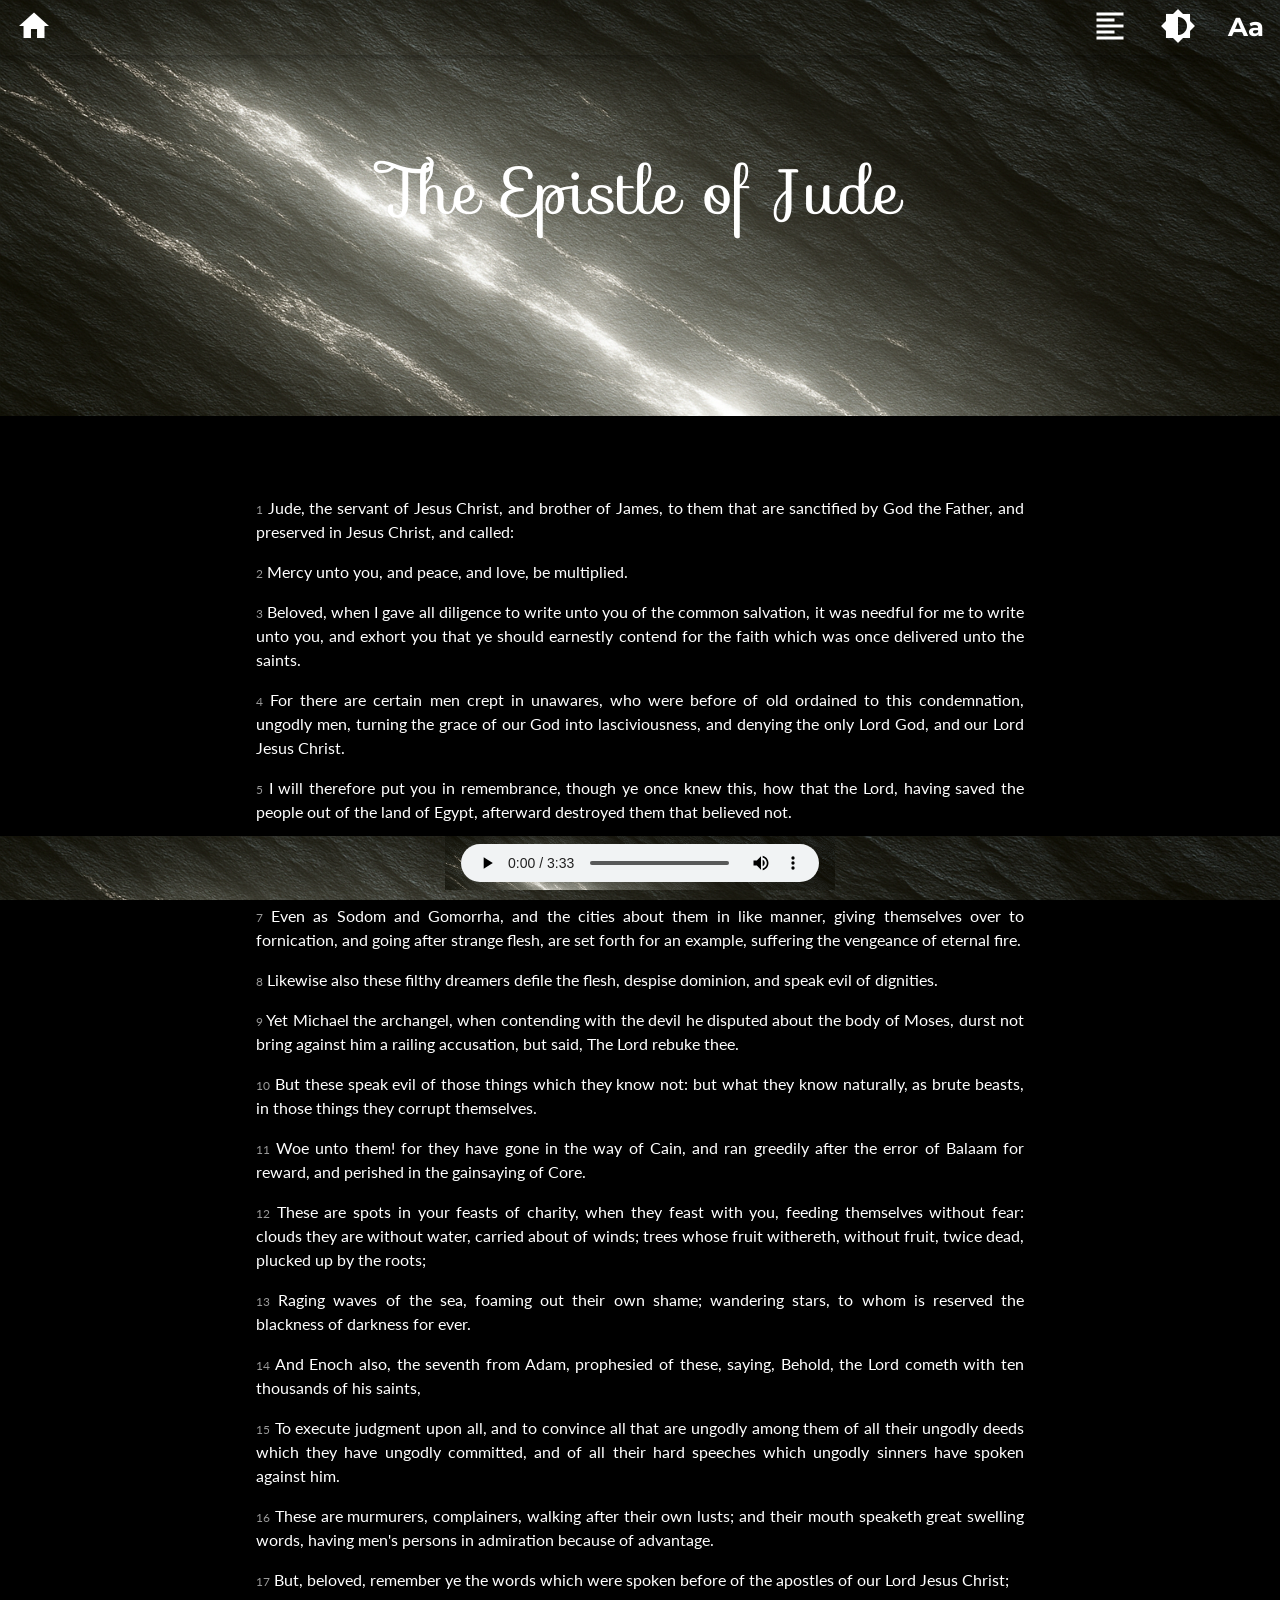
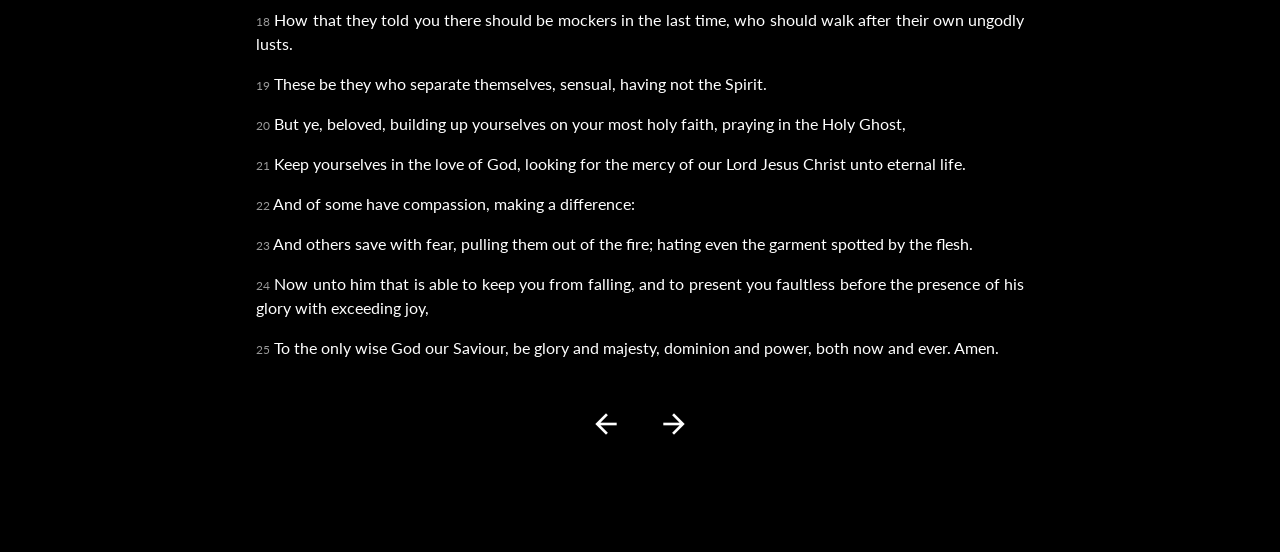
==== jude/index.html @ c420184f "Add files via upload" ====
<!DOCTYPE html>
<html lang="en">
<head>
<title>Jude</title>
<meta charset="UTF-8">
<meta name="viewport" content="width=device-width, initial-scale=1">
<link rel="stylesheet" href="https://www.w3schools.com/w3css/4/w3.css">
<link rel="stylesheet" href="https://www.w3schools.com/w3css/5/w3.css">
<link rel="stylesheet" href="https://fonts.googleapis.com/css?family=Lato">
<link rel="stylesheet" href="https://fonts.googleapis.com/css?family=Montserrat">
<link rel="stylesheet" href="https://cdnjs.cloudflare.com/ajax/libs/font-awesome/4.7.0/css/font-awesome.min.css">
<script src="https://kit.fontawesome.com/d1a6249b79.js" crossorigin="anonymous"></script>
<link rel="stylesheet" href="https://fonts.googleapis.com/icon?family=Material+Icons">
<link href="https://fonts.googleapis.com/icon?family=Material+Icons" rel="stylesheet">
<link rel="stylesheet" href="style.css">
<link rel="stylesheet" href="https://fonts.googleapis.com/css?family=Sofia&effect=fire">

<style>
body,h1,h2,h3,h4,h5,h6 {font-family: "Lato", sans-serif}
.w3-bar,h1,button {font-family: "Montserrat", sans-serif}
.fa-anchor,.fa-coffee {font-size:200px}
</style>
</head>
<body>

    <audio id="myAudio" src="jude.mp3" preload="auto">
    </audio>

<!-- Navbar -->
<div class="w3-top">
  <div class="w3-bar w3-card w3-left-align w3-large" style="background-image: url(whiterock.png); background-size: cover;">
    <a class="w3-bar-item w3-button w3-hide w3-hide-large w3-right w3-padding-large w3-hover-white w3-large w3-indigo" href="javascript:void(0);" onclick="myFunction()" title="Toggle Navigation Menu"><i class="fa fa-bars"></i></a>
    
   
    <a href="#"><i class=" w3-btn w3-bar-item w3-margin-center material-icons w3-text-white"style="font-size:36px" >home</i></a>
    <!--<a><i class=" w3-btn w3-bar-item w3-margin-center w3-right material-icons" style="font-size:36px" onClick="togglePlay()">headset</i></a> -->
    <span class="w3-btn w3-bar-item w3-right w3-text-white"
    style="font-weight:bold; font-size:26px;"
    onclick="myFunction4()"
    title="Toggle Upper / Lower Case">
Aa
</span>
    <i class="w3-btn w3-bar-item w3-margin-center w3-right material-icons w3-text-white" style="font-size:36px" onclick="myFunction2()">brightness_6</i>
    <i class="w3-btn w3-bar-item w3-margin-center w3-right material-icons w3-text-white" style="font-size:36px" onclick="toggleParagraphMode()">format_align_left</i>
    

      
  

    
   
    
    <!--
     <btn class="w3-bar-item w3-button w3-padding-large w3-black w3-badge" onClick="togglePlay()">Audio</btn>   
    <a href="#" class="w3-bar-item w3-button w3-hide-small w3-padding-large w3-hover-white">Link 1</a>
    <a href="#" class="w3-bar-item w3-button w3-hide-small w3-padding-large w3-hover-white">Link 2</a>
    <a href="#" class="w3-bar-item w3-button w3-hide-small w3-padding-large w3-hover-white">Link 3</a>
    <a href="#" class="w3-bar-item w3-button w3-hide-small w3-padding-large w3-hover-white">Link 4</a>
    -->
  </div>

  <!-- Navbar on small screens -->
  <div id="navDemo" class="w3-bar-block w3-white w3-hide w3-hide-large w3-hide-medium w3-large">
    <a href="" class="w3-bar-item w3-button w3-padding-large"></a>
    <a href="" class="w3-bar-item w3-button w3-padding-large"></a>
    <a href="#" class="w3-bar-item w3-button w3-padding-large"></a>
    <a href="#" class="w3-bar-item w3-button w3-padding-large"></a>
  </div>
  
</div>

<!-- Header -->
<header class="w3-container w3-center w3-indigo" style="padding:128px 16px; background-image: url(whiterock.png); background-size: cover;">
  <h1 class="w3-margin w3-jumbo" style="font-family: Sofia, sans-serif;">The Epistle of Jude</h1>
  <p class="w3-xxxlarge w3-text-white"></p>
  <!-- <button class="w3-button w3-black w3-padding-large w3-large w3-margin-top">Get Started</button> -->
</header>

<!-- First Grid -->

<div id="font" class="w3-container w3-content w3-center w3-padding-64" style="max-width:800px; font-size: 16px; " id="band">
   
    <p class="w3-opacity"><i></i></p>
    <p class="w3-opacity"><i></i></p>
    <p class="w3-opacity"><i></i></p>
        

    <p class="w3-justify"><span class="w3-opacity w3-small">1</span> Jude,G2455 the servantG1401 of JesusG2424 Christ,G5547 andG1161 brotherG80 of James,G2385 to them that are sanctifiedG37 byG1722 GodG2316 the Father,G3962 andG2532 preservedG5083 in JesusG2424 Christ,G5547 and called:G2822</p>
    <p class="w3-justify"><span class="w3-opacity w3-small">2</span> MercyG1656 unto you,G5213 andG2532 peace,G1515 andG2532 love,G26 be multiplied.G4129</p>
    <p class="w3-justify"><span class="w3-opacity w3-small">3</span> Beloved,G27 when I gaveG4160 allG3956 diligenceG4710 to writeG1125 unto youG5213 ofG4012 theG3588 commonG2839 salvation,G4991 it was needfulG318 for me to writeG1125 unto you,G5213 and exhortG3870 you that ye should earnestly contend forG1864 theG3588 faithG4102 which was onceG530 deliveredG3860 unto theG3588 saints.G40</p>
    <p class="w3-justify"><span class="w3-opacity w3-small">4</span> ForG1063 there are certainG5100 menG444 crept in unawares,G3921 who were before of oldG3819 ordainedG4270  toG1519 thisG5124 condemnation,G2917 ungodly men,G765 turningG3346 theG3588 graceG5485 of ourG2257 GodG2316 intoG1519 lasciviousness,G766 andG2532 denyingG720 theG3588 onlyG3441 LordG1203 God,G2316 andG2532 ourG2257 LordG2962 JesusG2424 Christ.G5547</p>
    <p class="w3-justify"><span class="w3-opacity w3-small">5</span> IG1161 willG1014 therefore put you in remembranceG5209,G5279  though yeG5209 onceG530 knewG1492 this,G5124 how thatG3754 theG3588 Lord,G2962 having savedG4982 the peopleG2992 out ofG1537 the landG1093 of Egypt,G125 afterwardG1208 destroyedG622 them that believedG4100 not.G3361</p>
    <p class="w3-justify"><span class="w3-opacity w3-small">6</span> AndG5037 the angelsG32 which keptG5083 notG3361 theirG1438 first estate,G746 butG235 leftG620 their ownG2398 habitation,G3613 he hath reservedG5083 in everlastingG126 chainsG1199 underG5259 darknessG2217 untoG1519 the judgmentG2920 of the greatG3173 day.G2250</p>
    <p class="w3-justify"><span class="w3-opacity w3-small">7</span> Even asG5613 SodomG4670 andG2532 Gomorrha,G1116 andG2532 theG3588 citiesG4172 aboutG4012 themG846 in likeG3664 mannerG5158,  giving themselves over to fornication,G1608 andG2532 goingG565 afterG3694 strangeG2087 flesh,G4561 are set forthG4295 for an example,G1164 sufferingG5254 the vengeanceG1349 of eternalG166 fire.G4442</p>
    <p class="w3-justify"><span class="w3-opacity w3-small">8</span> LikewiseG3668 alsoG2532 theseG3778 filthy dreamersG1797 defileG3392 the flesh,G4561 despiseG114 dominion,G2963 andG1161 speak evil ofG987 dignities.G1391</p>
    <p class="w3-justify"><span class="w3-opacity w3-small">9</span> YetG1161 MichaelG3413 theG3588 archangel,G743 whenG3753 contendingG1252 with theG3588 devilG1228 he disputedG1256 aboutG4012 theG3588 bodyG4983 of Moses,G3475 durstG5111 notG3756 bring againstG2018 him a railingG988 accusation,G2920 butG235 said,G2036 The LordG2962 rebukeG2008 thee.G4671</p>
    <p class="w3-justify"><span class="w3-opacity w3-small">10</span> ButG1161 theseG3778 speak evil ofG987 those thingsG3745 which theyG3303 knowG1492 not:G3756 butG1161 whatG3745 they knowG1987 naturally,G5447 asG5613 bruteG249 beasts,G2226 inG1722 those thingsG5125 they corrupt themselves.G5351</p>
    <p class="w3-justify"><span class="w3-opacity w3-small">11</span> WoeG3759 unto them!G846 forG3754 they have goneG4198 in theG3588 wayG3598 of Cain,G2535 andG2532 ran greedily afterG1632 theG3588 errorG4106 of BalaamG903 for reward,G3408 andG2532 perishedG622 in theG3588 gainsayingG485 of Core.G2879</p>
    <p class="w3-justify"><span class="w3-opacity w3-small">12</span> TheseG3778 areG1526 spotsG4694 inG1722 yourG5216 feasts of charity,G26 when they feast withG4910 you,G5213 feedingG4165 themselvesG1438 without fear:G870 cloudsG3507 they are without water,G504 carried aboutG4064 ofG5259 winds;G417 treesG1186 whose fruit withereth,G5352 without fruit,G175 twiceG1364 dead,G599 plucked up by the roots;G1610</p>
    <p class="w3-justify"><span class="w3-opacity w3-small">13</span> RagingG66 wavesG2949 of the sea,G2281 foaming outG1890 their ownG1438 shame;G152 wanderingG4107 stars,G792 to whomG3739 is reservedG5083 theG3588 blacknessG2217 of darknessG4655 forG165 ever.G1519 </p>
    <p class="w3-justify"><span class="w3-opacity w3-small">14</span> AndG1161 EnochG1802 also,G2532 the seventhG1442 fromG575 Adam,G76 prophesiedG4395 of these,G5125 saying,G3004 Behold,G2400 the LordG2962 comethG2064 withG1722 ten thousandsG3461 of hisG848 saints,G40</p>
    <p class="w3-justify"><span class="w3-opacity w3-small">15</span> To executeG4160 judgmentG2920 uponG2596 all,G3956 andG2532 to convinceG1827 allG3956 that are ungodlyG765 among themG846 ofG4012 allG3956 theirG848 ungodlyG763 deedsG2041 whichG3739 they have ungodly committed,G764 andG2532 ofG4012 allG3956 their hardG4642 speeches whichG3739 ungodlyG765 sinnersG268 have spokenG2980 againstG2596 him.G846</p>
    <p class="w3-justify"><span class="w3-opacity w3-small">16</span> TheseG3778 areG1526 murmurers,G1113 complainers,G3202 walkingG4198 afterG2596 their ownG848 lusts;G1939 andG2532 theirG848 mouthG4750 speakethG2980 great swellingG5246 words, having men's persons inG4383 admirationG2296  because ofG5484 advantage.G5622</p>
    <p class="w3-justify"><span class="w3-opacity w3-small">17</span> But,G1161 beloved,G27 rememberG3415 yeG5210 theG3588 wordsG4487 which were spoken beforeG4280 ofG5259 theG3588 apostlesG652 of ourG2257 LordG2962 JesusG2424 Christ;G5547</p>
    <p class="w3-justify"><span class="w3-opacity w3-small">18</span> How thatG3754 they toldG3004 youG5213 there shouldG3754 beG2071 mockersG1703 inG1722 the lastG2078 time,G5550 who should walkG4198 afterG2596 their ownG1438 ungodlyG763 lusts.G1939</p>
    <p class="w3-justify"><span class="w3-opacity w3-small">19</span> TheseG3778 beG1526 they who separateG592 themselves,G1438 sensual,G5591 havingG2192 notG3361 the Spirit.G4151</p>
    <p class="w3-justify"><span class="w3-opacity w3-small">20</span> ButG1161 ye,G5210 beloved,G27 building upG2026 yourselvesG1438 on yourG5216 most holyG40 faith,G4102 prayingG4336 inG1722 the HolyG40 Ghost,G4151</p>
    <p class="w3-justify"><span class="w3-opacity w3-small">21</span> KeepG5083 yourselvesG1438 inG1722 the loveG26 of God,G2316 looking forG4327 theG3588 mercyG1656 of ourG2257 LordG2962 JesusG2424 ChristG5547 untoG1519 eternalG166 life.G2222</p>
    <p class="w3-justify"><span class="w3-opacity w3-small">22</span> AndG2532 of someG3739 have compassion,G1653 making a difference:G1252</p>
    <p class="w3-justify"><span class="w3-opacity w3-small">23</span> AndG1161 othersG3739 saveG4982 withG1722 fear,G5401 pullingG726 them out ofG1537 theG3588 fire;G4442 hatingG3404 evenG2532 theG3588 garmentG5509 spottedG4696 byG575 theG3588 flesh.G4561</p>
    <p class="w3-justify"><span class="w3-opacity w3-small">24</span> NowG1161 unto him that is ableG1410 to keepG5442 youG5209 from falling,G679 andG2532 to presentG2476 you faultlessG299 before the presenceG2714 of hisG848 gloryG1391 withG1722 exceeding joy,G20</p>
    <p class="w3-justify"><span class="w3-opacity w3-small">25</span> To the onlyG3441 wiseG4680 GodG2316 ourG2257 Saviour,G4990 be gloryG1391 andG2532 majesty,G3172 dominionG2904 andG2532 power,G1849 bothG2532 nowG3568 andG2532 everG165. Amen.G281</p><br>

    <a href=""><i class="w3-btn w3-bar-item w3-margin-center material-icons w3-text-white " style="font-size:32px">arrow_back</i></a>
    <a href=""><i class="w3-btn w3-bar-item w3-margin-center material-icons w3-text-white " style="font-size:32px">arrow_forward</i></a>
      
    
    
    <span class="w3-text-red"></span>
    <span class="w3-text-red"></span>   

    <p class="w3-justify"><span class="w3-opacity w3-small"></span></p>
    <p class="w3-justify"><span class="w3-opacity w3-small"></span></p>
    <p class="w3-justify"><span class="w3-opacity w3-small"></span></p>
    <p class="w3-justify"><span class="w3-opacity w3-small"></span></p>
    <p class="w3-justify"><span class="w3-opacity w3-small"></span></p>
    

    <p class="w3-justify"><span class="w3-text-red"><strong></strong></span></p>   
    

    <p class="w3-justify"></p>   
    

    <p class="w3-justify"></p>
      
    
    <span class="w3-text-red"></span>
    <span class="w3-text-red"></span> 
    <span class="w3-text-red"></span> 
    <span class="w3-text-red"></span> 
    
    <p class="w3-justify"><strong></strong></p>
        
       
    <p class="w3-justify"></p>   
  

    <p class="w3-justify"></p>   
    

    <p class="w3-justify"></p>   
   

    <p class="w3-justify"></p>

    
    <p class="w3-justify"></p>
    
    
    <p class="w3-justify"></p>   
    

    <p class="w3-justify"></p>   
  

    <p class="w3-justify"></p>   
    

    <p class="w3-justify"></p>   
   

    <p class="w3-justify"></p>

    
    <p class="w3-justify"></p>
    
    
    <p class="w3-justify"></p>   
    

    <p class="w3-justify"></p>   
  

    <p class="w3-justify"></p>   
    

    <p class="w3-justify"></p>   
   

    <p class="w3-justify"></p>
    
    

<img src="" alt="" srcset="">



</div>

<div class="w3-bottom">
  <div class="w3-bar w3-card w3-center w3-xlarge" style="background-image: url(whiterock.png); background-size: cover;">
    
    <audio class="w3-padding w3-xxlarge" controls style="background-image: url(whiterock.png); background-size: cover;">
      <source src="jude.mp3" type="audio/mpeg">
     </audio>
   
    
</div>
</div>
    
<!-- STRONG'S MODAL -->
<div id="strongsModal" class="w3-modal" onclick="closeStrongsModal(event)">
  <div class="w3-modal-content w3-animate-top w3-card-4 w3-round-xlarge strongs-modal">
    <header class="w3-container w3-text-white w3-round-top" style="background-image: url(whiterock.png);background-size: cover;">
      <span onclick="document.getElementById('strongsModal').style.display='none'"
            class="w3-button w3-text-white w3-display-topright">&times;</span>
      <h3 id="strongsHeader">Strong's Definition</h3>
    </header>

    <div class="w3-container w3-padding">
      <p class="lemma" id="strongsLemma"></p>
      <p class="translit" id="strongsTranslit"></p>

      <p class="section-title">Strong's Number:</p>
      <p id="strongsCode"></p>

      <p class="section-title">Strong's Definition:</p>
      <p id="strongsDef"></p>

      <p class="section-title">KJV Definition / Usage:</p>
      <p id="strongsKJV"></p>
    </div>

    <footer class="w3-container w3-round-bottom" style="background-image: url(whiterock.png);background-size: cover;">
      <button class="w3-button w3-small w3-text-white w3-right"
              onclick="document.getElementById('strongsModal').style.display='none'">
        Close
      </button>
    </footer>
  </div>
</div>

<script src="script.js"></script>

<!-- Second Grid 
<div class="w3-row-padding w3-light-grey w3-padding-64 w3-container">
  <div class="w3-content">
    <div class="w3-third w3-center">
      <i class="fa fa-coffee w3-padding-64 w3-text-red w3-margin-right"></i>
    </div>
    <div class="w3-twothird">
      <h1>Lorem Ipsum</h1>
      <h5 class="w3-padding-32">Lorem ipsum dolor sit amet, consectetur adipiscing elit, sed do eiusmod tempor incididunt ut labore et dolore magna aliqua. Ut enim ad minim veniam, quis nostrud exercitation ullamco laboris nisi ut aliquip ex ea commodo consequat.</h5>
      <p class="w3-text-grey">Lorem ipsum dolor sit amet, consectetur adipiscing elit, sed do eiusmod tempor incididunt ut labore et dolore magna aliqua. Ut enim ad minim veniam, quis nostrud exercitation ullamco laboris nisi ut aliquip ex ea commodo consequat. Excepteur sint
        occaecat cupidatat non proident, sunt in culpa qui officia deserunt mollit anim id est laborum consectetur adipiscing elit, sed do eiusmod tempor incididunt ut labore et dolore magna aliqua. Ut enim ad minim veniam, quis nostrud exercitation ullamco
        laboris nisi ut aliquip ex ea commodo consequat.</p>
    </div>
  </div>
</div>
<div class="w3-container w3-black w3-center w3-opacity w3-padding-64">
    <h1 class="w3-margin w3-xlarge">Quote of the day: live life</h1>
</div>
-->
<!-- Footer 
<footer class="w3-container w3-padding-64 w3-center w3-opacity">  
  <div class="w3-xlarge w3-padding-32">
    <i class="fa fa-facebook-official w3-hover-opacity"></i>
    <i class="fa fa-instagram w3-hover-opacity"></i>
    <i class="fa fa-snapchat w3-hover-opacity"></i>
    <i class="fa fa-pinterest-p w3-hover-opacity"></i>
    <i class="fa fa-twitter w3-hover-opacity"></i>
    <i class="fa fa-linkedin w3-hover-opacity"></i>
 </div>
 <p>Powered by <a href="https://www.w3schools.com/w3css/default.asp" target="_blank">w3.css</a></p>
</footer>
-->
<script src="script.js"></script>
<script>
// Used to toggle the menu on small screens when clicking on the menu button
function myFunction() {
  var x = document.getElementById("navDemo");
  if (x.className.indexOf("w3-show") == -1) {
    x.className += " w3-show";
  } else { 
    x.className = x.className.replace(" w3-show", "");
  }
}
</script>

</body>
</html>
---- jude/style.css ----
/* ===============================
   Clickable Strong's word
   =============================== */
   .word {
    cursor: pointer;
    color: inherit;  /* inherit red/black/whatever from the parent */
  }
  
  .word:hover {
    text-decoration: underline;  /* optional nicer hover */
  }
  
  /* ===============================
     Light / Dark Mode Body
     =============================== */
  body {
    background-color: black;
    color: white;
  }
  
  .light-mode {
    background-color: white;
    color: black;
  }
  
  /* ===============================
     Images & Audio
     =============================== */
  img {
    max-width: 100%;
    height: auto;
  }
  
  audio {
    width: 390px;
  }
  
  /* ===============================
     Strong's Modal (fixed colors)
     =============================== */
  /* Modal container */
  .strongs-modal {
    background-color: #f1f1f1;   /* light grey body */
    color: #000000;              /* dark text */
    border-radius: 26px;         /* soft rounded corners */
    padding: 0;
    overflow: hidden;
    max-width: 500px;
    margin: 60px auto;
  }
  
  /* Header - always w3-teal */
  .strongs-header {
    background-color: #009688;   /* w3-teal */
    color: black;
    padding: 12px;
    text-align: center;
    font-weight: bold;
  
    border-top-left-radius: 26px;
    border-top-right-radius: 26px;
  }
  
  /* Footer - always w3-teal */
  .strongs-footer {
    background-color: #009688;   /* w3-teal */
    color: white;
    padding: 10px;
    text-align: right;
  
    border-bottom-left-radius: 26px;
    border-bottom-right-radius: 26px;
  }
  
  /* Close button in footer */
  .strongs-footer button {
    background-color: #ffffff;
    color: #009688;
    border: none;
    padding: 6px 12px;
    border-radius: 8px;
    font-weight: bold;
  }
  
  .strongs-footer button:hover {
    background-color: #e0e0e0;
  }
  
  /* Modal text sections */
  #strongsLemma {
    font-size: 1.3em;
    font-weight: bold;
    margin-top: 10px;
  }
  
  #strongsTranslit {
    font-style: italic;
    opacity: 0.8;
  }
  
  .strongs-section-title {
    font-weight: bold;
    margin-top: 12px;
  }
  
  #strongsDef,
  #strongsKJV {
    margin-bottom: 10px;
  }
  
  /* ===============================
     Paragraph Mode (simple + 4-verse chunks)
     =============================== */
  
  /* Old simple paragraph mode (all verses flowing) */
  #font.paragraph-mode .w3-justify {
    display: inline;  /* put verses on one line */
    margin: 0;        /* remove bottom margin */
  }
  
  #font.paragraph-mode .w3-justify::after {
    content: " ";
  }
  
  /* 4-verse justified paragraph chunks */
  #font.paragraph-mode .paragraph-chunk {
    text-align: justify;
    margin-bottom: 20px;
  }
  
  #font.paragraph-mode .paragraph-chunk p {
    display: inline;
  }
  
  #font.paragraph-mode .paragraph-chunk p::after {
    content: " ";
  }
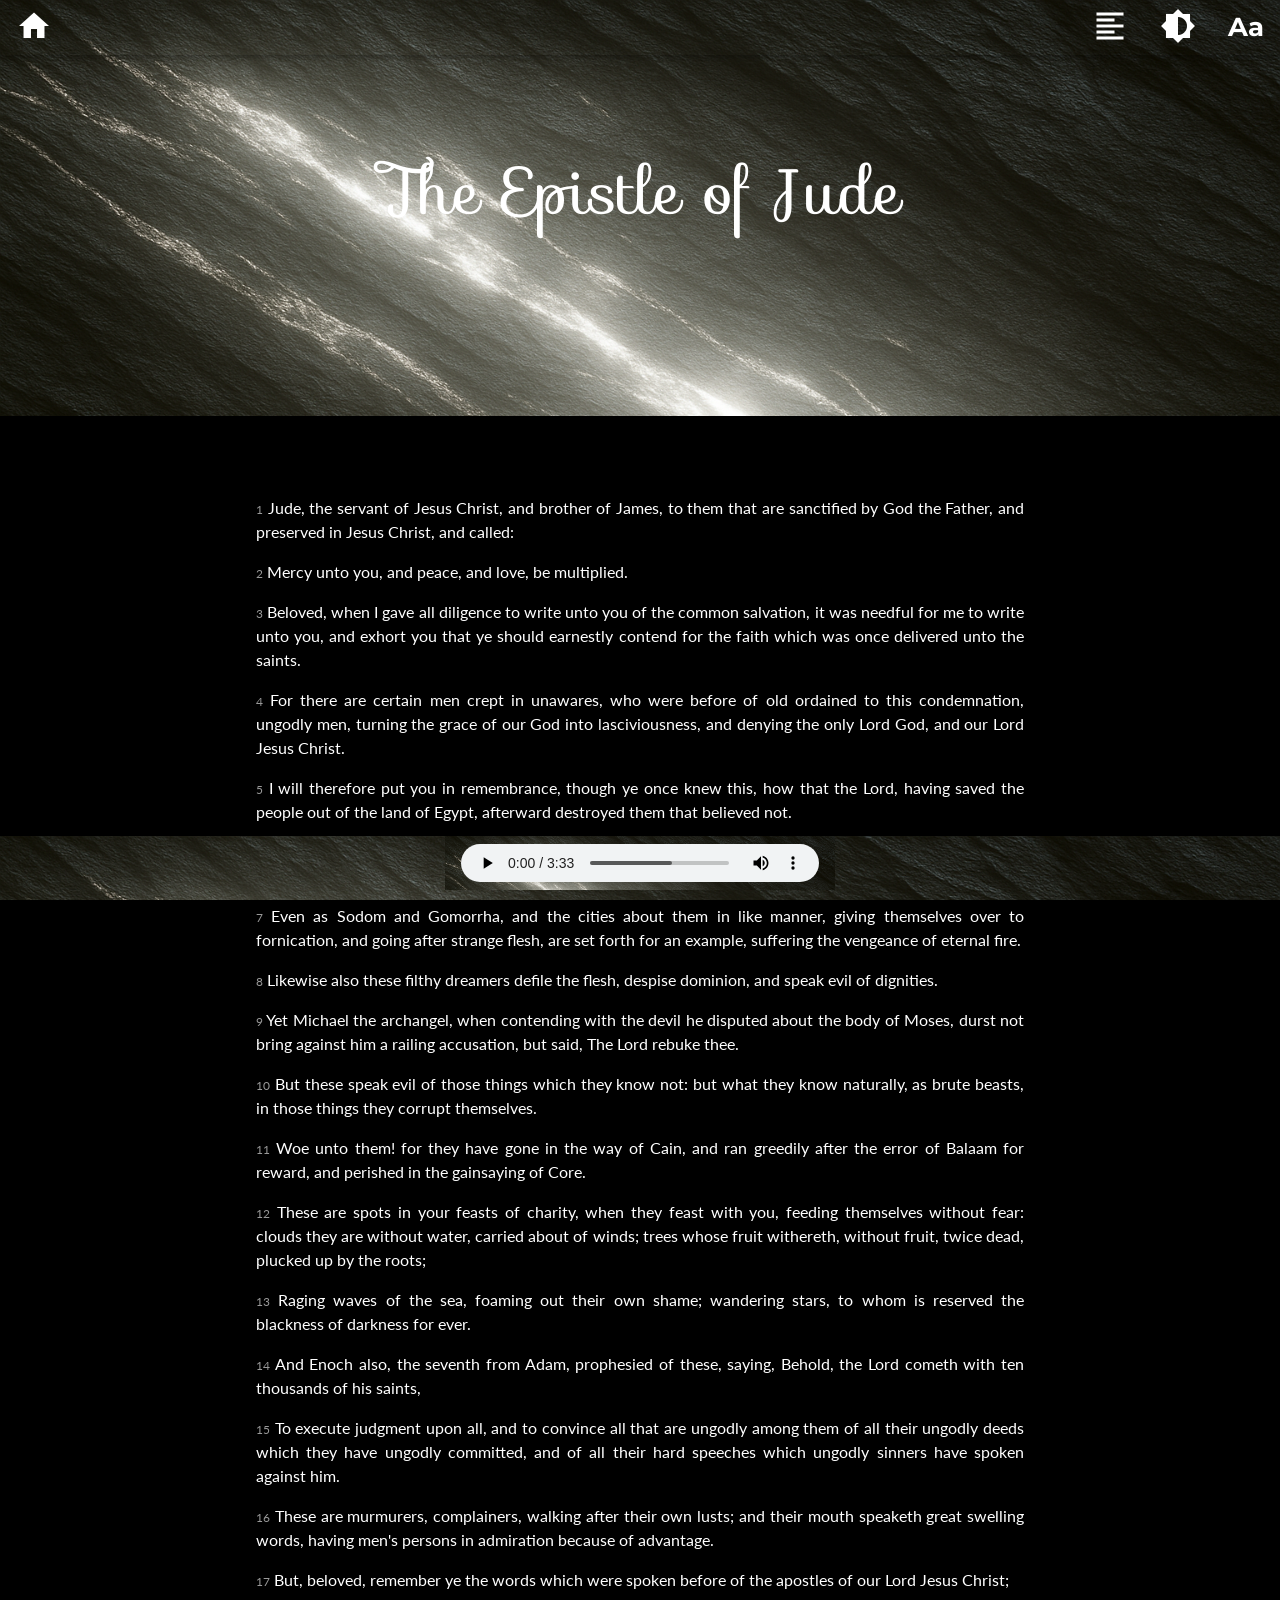
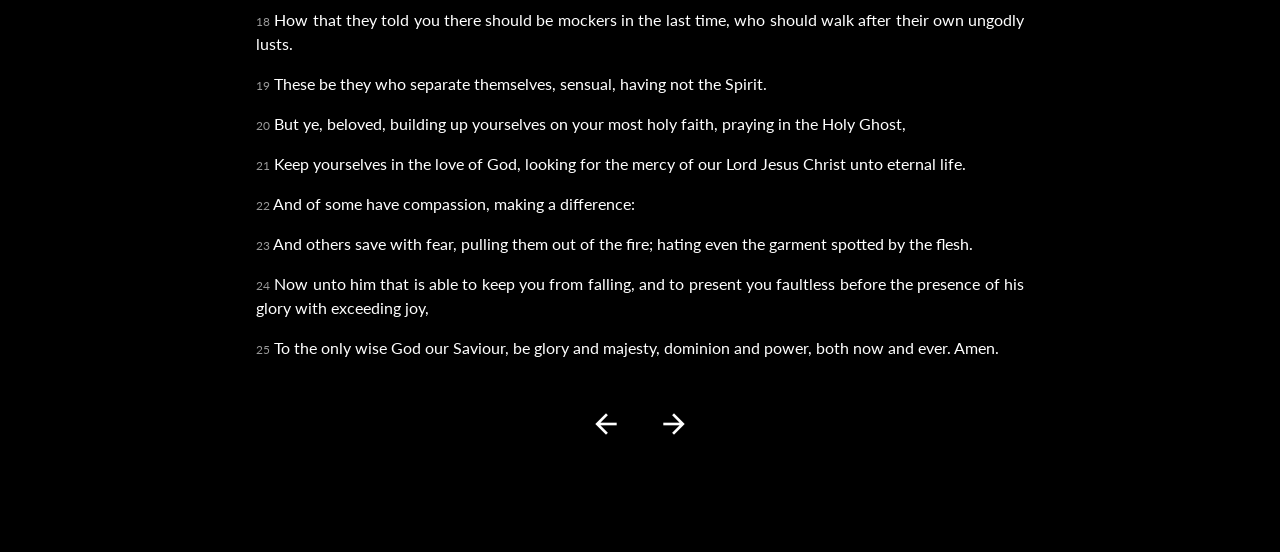
==== commit eb678593: "Update print statement from 'Hello' to 'Goodbye'" ====
--- a/jude/index.html
+++ b/jude/index.html
@@ -32,7 +32,7 @@
     <a class="w3-bar-item w3-button w3-hide w3-hide-large w3-right w3-padding-large w3-hover-white w3-large w3-indigo" href="javascript:void(0);" onclick="myFunction()" title="Toggle Navigation Menu"><i class="fa fa-bars"></i></a>
     
    
-    <a href="#"><i class=" w3-btn w3-bar-item w3-margin-center material-icons w3-text-white"style="font-size:36px" >home</i></a>
+    <a href="https://throwchris.github.io/rosebible/testament.html"><i class=" w3-btn w3-bar-item w3-margin-center material-icons w3-text-white"style="font-size:36px" >home</i></a>
     <!--<a><i class=" w3-btn w3-bar-item w3-margin-center w3-right material-icons" style="font-size:36px" onClick="togglePlay()">headset</i></a> -->
     <span class="w3-btn w3-bar-item w3-right w3-text-white"
     style="font-weight:bold; font-size:26px;"
@@ -289,4 +289,4 @@
 </script>
 
 </body>
-</html>+</html>
